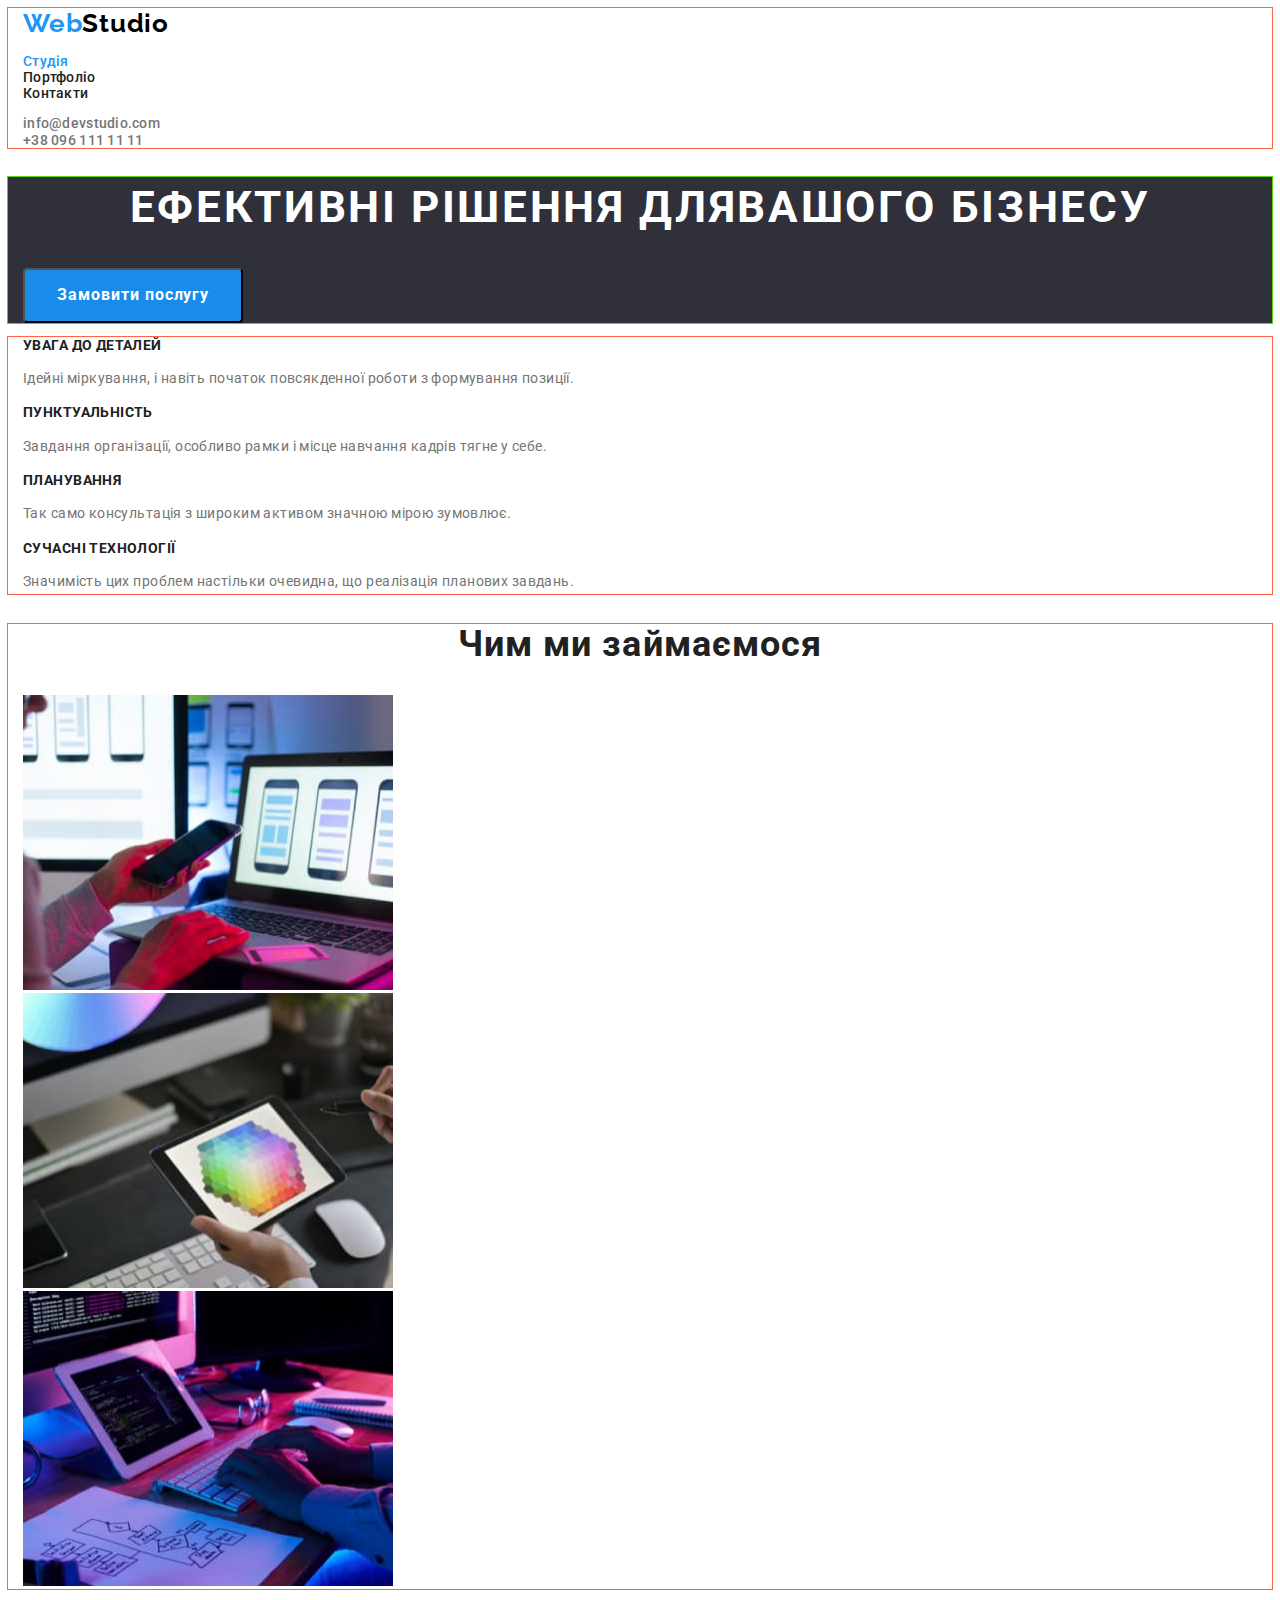
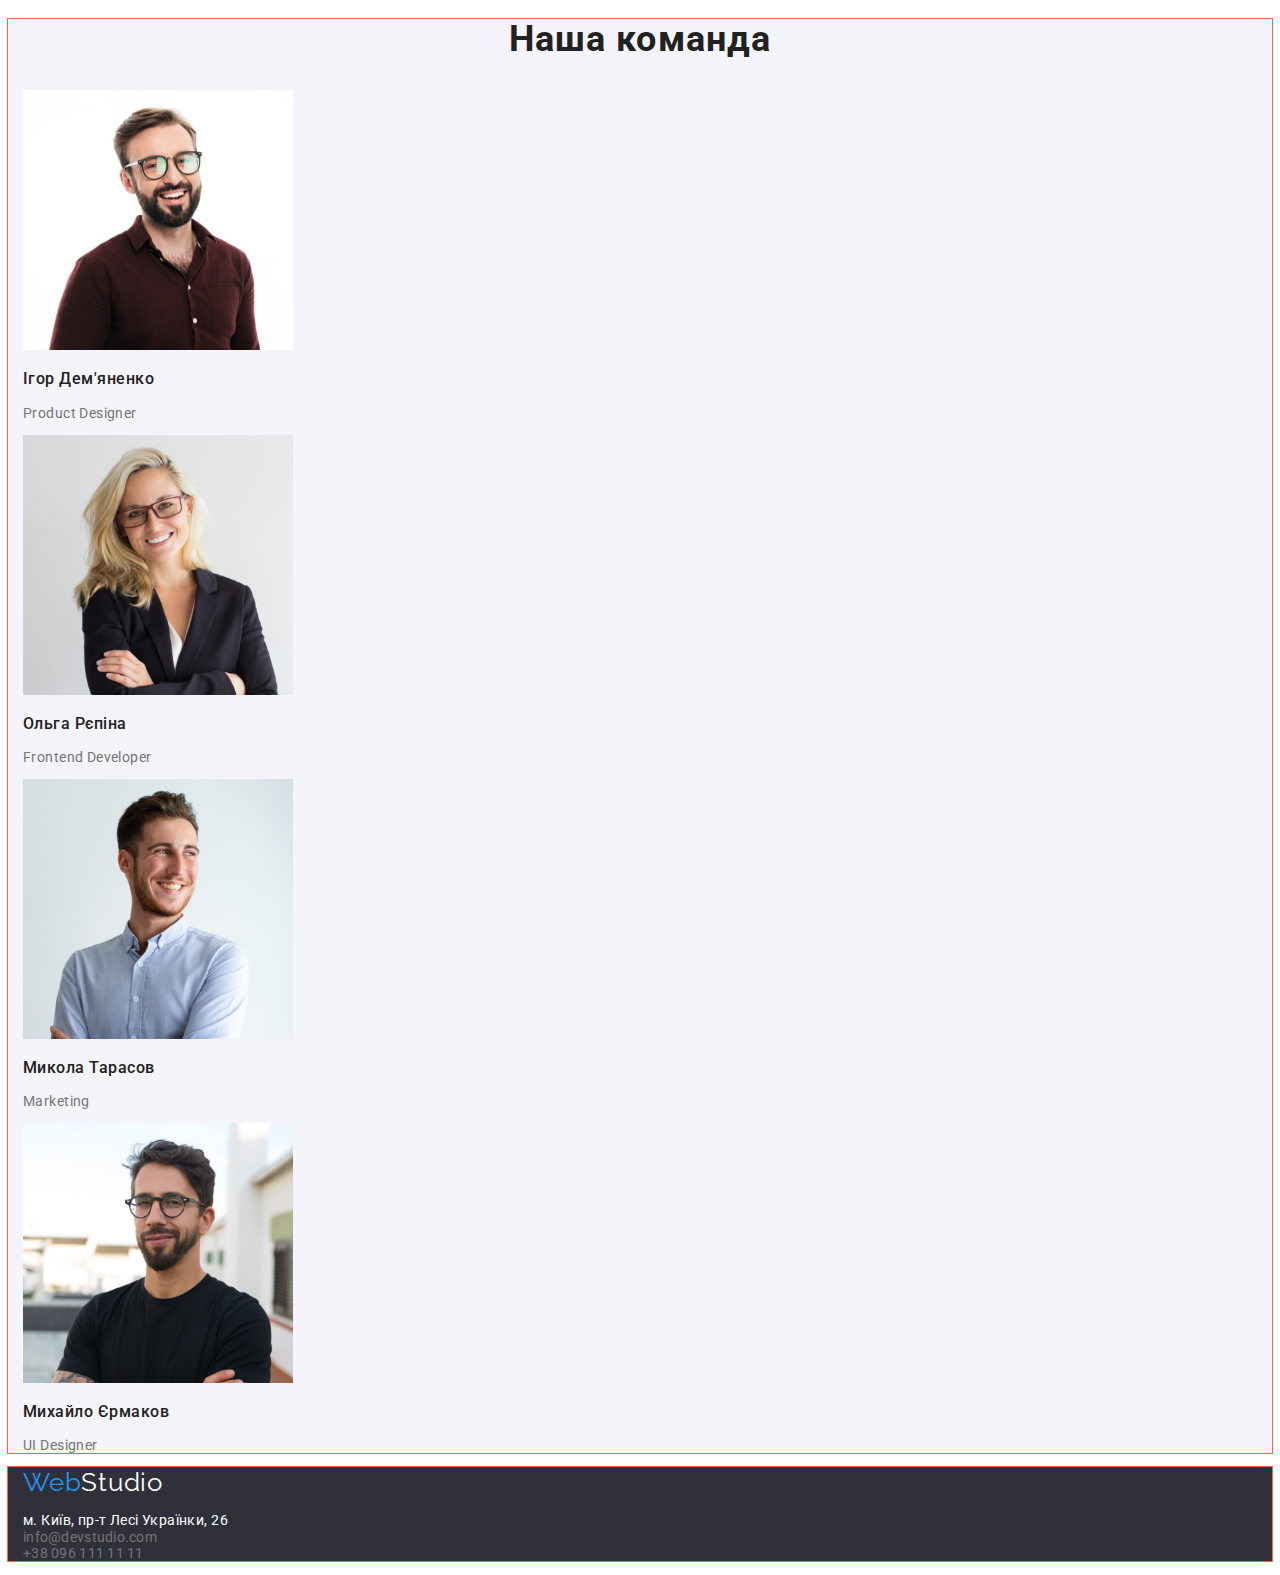
==== index.html @ bdab1df2 "copy file" ====
<!DOCTYPE html>
<html lang="uk">
<head>
    <meta charset="UTF-8">
    <meta http-equiv="X-UA-Compatible" content="IE=edge">
    <meta name="viewport" content="width=device-width, initial-scale=1.0">
    <link rel="preconnect" href="https://fonts.googleapis.com">
    <link rel="preconnect" href="https://fonts.gstatic.com" crossorigin>
    <link href="https://fonts.googleapis.com/css2?family=Montserrat:wght@400;700&family=Raleway:wght@700&family=Roboto:wght@400;500;700;900&display=swap"
        rel="stylesheet">
    <title>Document</title>
    <link rel="stylesheet" href="./css/styles.css">
</head>
<body>
    <!--Шапка-->
    <header class="header">
        
        <nav class="container">
            <a href="./index.html" class="logo"><span class="accent">Web</span>Studio</a>
        <ul class="navigation-list">
            <li class="item"><a href="./index.html"  class="link current">Студія</a></li>
            <li class="item"><a href="./portfolio.html" class="link">Портфоліо</a></li>
            <li class="item"><a href="" class="link">Контакти</a></li>
        </ul>
         <ul class="list-addres"> 
            <li class="item"><a href="meilto:info@devstudio.com" class="mail">info@devstudio.com</a></li>
            <li class="item"><a href="tel+380961111111" class="tel">+38 096 111 11 11</a></li>
        </ul>
        </nav>
    
    </header>
    <!--Title-->
        <main >
            
          <section class="heroy">
            <div class="container">
              <h1 class="heroy-title">Ефективні рішення длявашого бізнесу</h1>
              <button type=button class="button">Замовити послугу</button>
            </div> 
          </section>

        
    <section class="section-merit">
        <div class="container">
            <!--<h2 class="section-title">Наші переваги</h2>-->
            <ul class="merit-list">
                <li>
                    <h3 class="merit-title">УВАГА ДО ДЕТАЛЕЙ</h3>
                <p class="merit-paragraf">Ідейні міркування, і навіть початок повсякденної роботи з формування позиції.</p>
            </li>
            <li>
                <h3 class="merit-title">ПУНКТУАЛЬНІСТЬ</h3>
                <p class="merit-paragraf">Завдання організації, особливо рамки і місце навчання кадрів тягне у себе.</p>
            </li>
            <li>
                <h3 class="merit-title">ПЛАНУВАННЯ</h3>
                <p class="merit-paragraf">Так само консультація з широким активом значною мірою зумовлює.</p>
            </li>
            <li>
                <h3 class="merit-title">СУЧАСНІ ТЕХНОЛОГІЇ</h3>
                <p class="merit-paragraf">Значимість цих проблем настільки очевидна, що реалізація планових завдань.</p>
            </li>
            </ul>
        </div>
    </section>
    <!--Робота-->
    <section class="section">
        <div class="container">
        <h2 class="section-title">Чим ми займаємося</h2>
        <ul class="work">
            <li class="work-list">
                <img width="370" height="295" src="./images/foto.jpg" alt="foto">
                </li>
                <li class="work-list">
                    <img width="370" height="295" src="./images/foto1.jpg" alt="foto1">
                </li>
                <li class="work-list">
                    <img width="370" height="295" src="./images/foto2.jpg" alt="foto2">
                </li>
            </ul></div>
        
    </section>
    <!--People-->
    <section class="section-people" >
        <div class="container">
            <h2 class="team-title">Наша команда</h2>
        <ul class="staff">
            <li class="staff-list">
            <img width="270" height="260" src="./images/teamcard1.jpg" alt="Ігор Дем'яненко">
            <h3 class="name-title">Ігор Дем'яненко </h3>
            <p class="profession">Product Designer</p>
            </li>
            <li class="staff-list">
            <img width="270" height="260" src="./images/teamcard2.jpg" alt="Ольга Рєпіна">
            <h3 class="name-title">Ольга Рєпіна </h3>
            <p class="profession">Frontend Developer</p>
            </li>
            <li class="staff-list">
            <img width="270" height="260" src="./images/teamcard3.jpg" alt="Микола Тарасов">
            <h3 class="name-title">Микола Тарасов </h3>
            <p class="profession">Marketing</p>
            </li>
            <li class="staff-list" >
            <img width="270" height="260" src="./images/teamcard4.jpg" alt="Михайло Єрмаков">
            <h3 class="name-title">Михайло Єрмаков </h3>
            <p class="profession">UI Designer</p>
            </li>


        </ul>
    </div>
    </section>
    </main>
    <!---footer-->
    <footer class="footer-title">
        
        <div class="container">
            <a href="" class="logo-footer"><span class="accent">Web</span>Studio</a>
        <address>
            <ul class="list-footer">
            <li class="contakts-footer"><a href="м.Київ,пр-тЛесіУкраїнки,26" class="addres">м. Київ, пр-т Лесі Українки, 26</a></li>
            <li class="contakts-footer"><a href="meilto:info@devstudio.com" class="mail">info@devstudio.com</a></li>
            <li class="contakts-footer"><a href="tel+380961111111" class="tel">+38 096 111 11 11</a></li>
            </ul>
        </address>
        </div>
</footer>
</body>
</html>
---- css/styles.css ----
body {
  font-family: "Roboto", sans-serif;
  font-size: 14px;
  color: #212121;
  background-color: var(--body-color);
  letter-spacing: 0.03em;
}
:root{
--title-color:#212121;
--secondary-text:#757575;
--body-color:#FFFFFF;
--button-link:#2196F3;

}

/* колір навігації заголовкіd тексту(title-color) #212121 */
/* колір параграф і хедер другорядного тексту( #757575 */
/* колір контактів  rgba(255, 255, 255, 0.6); */
/* кнопкі і посилання #2196F3; */
/* білий фон body #FFFFFF */
/* фон секцій #F5F4FA; #2F303A; */
/* Шапка */

.header {
  outline: 1px solid tomato;
  background-color: var(--body-color);
  
}


.container {
  outline: 1px solid rgb(90, 215, 7);
  padding-left: 15px;
  padding-right: 15px;
  margin-left: auto;
  margin-right: auto;
}
.logo {
  font-family:'Raleway',sans-serif;
  font-weight: 700;
  font-size: 26px;
  line-height: 1.2;
  letter-spacing: 0.03em;
  color: #000000;
  text-decoration: none;
}
.accent {
  color: var(--button-link);
  
}
.navigation-list {
  list-style: none;
  padding-inline-start: 0px;
}


.list-addres {
  font-weight: 500;
  list-style: none;
  line-height: 1.15;
  padding-inline-start: 0px;
}

.link {
  text-decoration: none;
  font-weight: 500;
  line-height:1.15;
  letter-spacing: 0.02em;
  color:var(--title-color); 
  
  
 }


 
 .link:hover,
 .link:focus
 {
    color: var(--button-link);
    
 }
 .link.current{
  color: var(--button-link);
 }
.mail{
  text-decoration: none;
  letter-spacing: 0.02em;
  color: var(--secondary-text);
}
.mail:hover,
.mail:focus{
    color:var(--button-link);
}
.tel {
  text-decoration: none;
  letter-spacing: 0.02em;
  color: var(--secondary-text);
}
.tel:hover,
.tel:focus{
    color: var(--button-link);
} 

/* Title */
.heroy {
  background-color: #2f303a;
}

.heroy-title {
  font-size: 44px;
  line-height: 1.4;
  color: #ffffff;
  letter-spacing: 0.06em;
  text-align: center;
  text-transform: uppercase;
}
.button {
  
  color: #ffffff;
  background-color: #188CE8;
  font-family: "Roboto", sans-serif;
  padding: 10px 32px;
  letter-spacing: 0.06em;
  font-size: 16px;
  line-height: 1.9;
  border-radius: 4px;
  text-decoration: none;
  cursor: pointer;
  font-weight: 700;
}

.button:hover,
.button:focus{
background-color: #2196F3;
}
.button:active{
background-color: #188CE8;
width: 216px;
height: 50px;
left: 692px;
top: 430px;
box-shadow: 0px 4px 4px rgba(0, 0, 0, 0.15);
border-radius: 4px;
}

/* <h2>Наші переваги</h2> */
.section-merit {
  outline: 1px solid tomato;
}

.merit-list {
 list-style: none;
}

.merit-title {
  color: var(--title-color);
  font-size: 14px;
  line-height: 1.15;
  letter-spacing: 0.03em;
  
}
.merit-paragraf {
 
  line-height: 1.7;
  letter-spacing: 0.03em;
  color: var(--secondary-text);
}

/* Робота */
.section {
  outline: 1px solid tomato;
  
}
.section-title {
  text-align: center;
  font-size: 36px;
  line-height: 1.15;
  letter-spacing: 0.03em;
  color: var(--title-color);
}
.work {
  list-style: none;
  padding-left: 0;
}

/* People */
.section-people {
  outline: 1px solid tomato;
  background-color: #F5F4FA;
 
}
.team-title {
  text-align: center;
  font-size: 36px;
  line-height: 1.15;
  letter-spacing: 0.03em;
  color: var(--title-color);
}
.staff {
  list-style: none;
  
}
.name-title {
 
  font-weight: 500;
  font-size: 16px;
  line-height: 1.2;
  letter-spacing: 0.03em;
  color: #212121;
}
.profession {
  margin-top: 10px;
  color: var(--secondary-text);
}

/* footer */

.footer-title {
  
  outline: 1px solid tomato;
  background-color: #2f303a;
}
.logo-footer {
  font-family:'Raleway',sans-serif;
  font-size: 26px;
  text-decoration: none;
  line-height: 1.2;
  letter-spacing: 0.03em;
  color: #FFFFFF;
}

.list-footer {
  list-style: none;
  
}
.contakts-footer {
  font-weight: 400;
  text-decoration: none;
  font-style: normal
  
}
.addres{
line-height: 1.2;
text-decoration: none;
color: #FFFFFF;

}

/* портфоліо */



.button-portfolio{
  font-family: 'Roboto',sans-serif;
    color:var(--title-color);
    background-color: #F5F4FA;
font-weight: 500;
font-size: 16px;
line-height: 1.5;
text-align: center;
letter-spacing: 0.03em;
border: none;
padding: 6px 25px;
cursor: pointer;

}
.button-portfolio:hover,
.button-portfolio:focus{
    color: #FFFFFF;
    background-color: var(--button-link);
}

ul{
list-style: none;
padding-inline-start: 0;
}
.portfolio-title{
font-size: 18px;
line-height: 2;
letter-spacing: 0.06em;
color:var(--title-color);


}
.categories{

font-size: 16px;
line-height: 1.9;
letter-spacing: 0.03em;
color: var(--secondary-text);

}
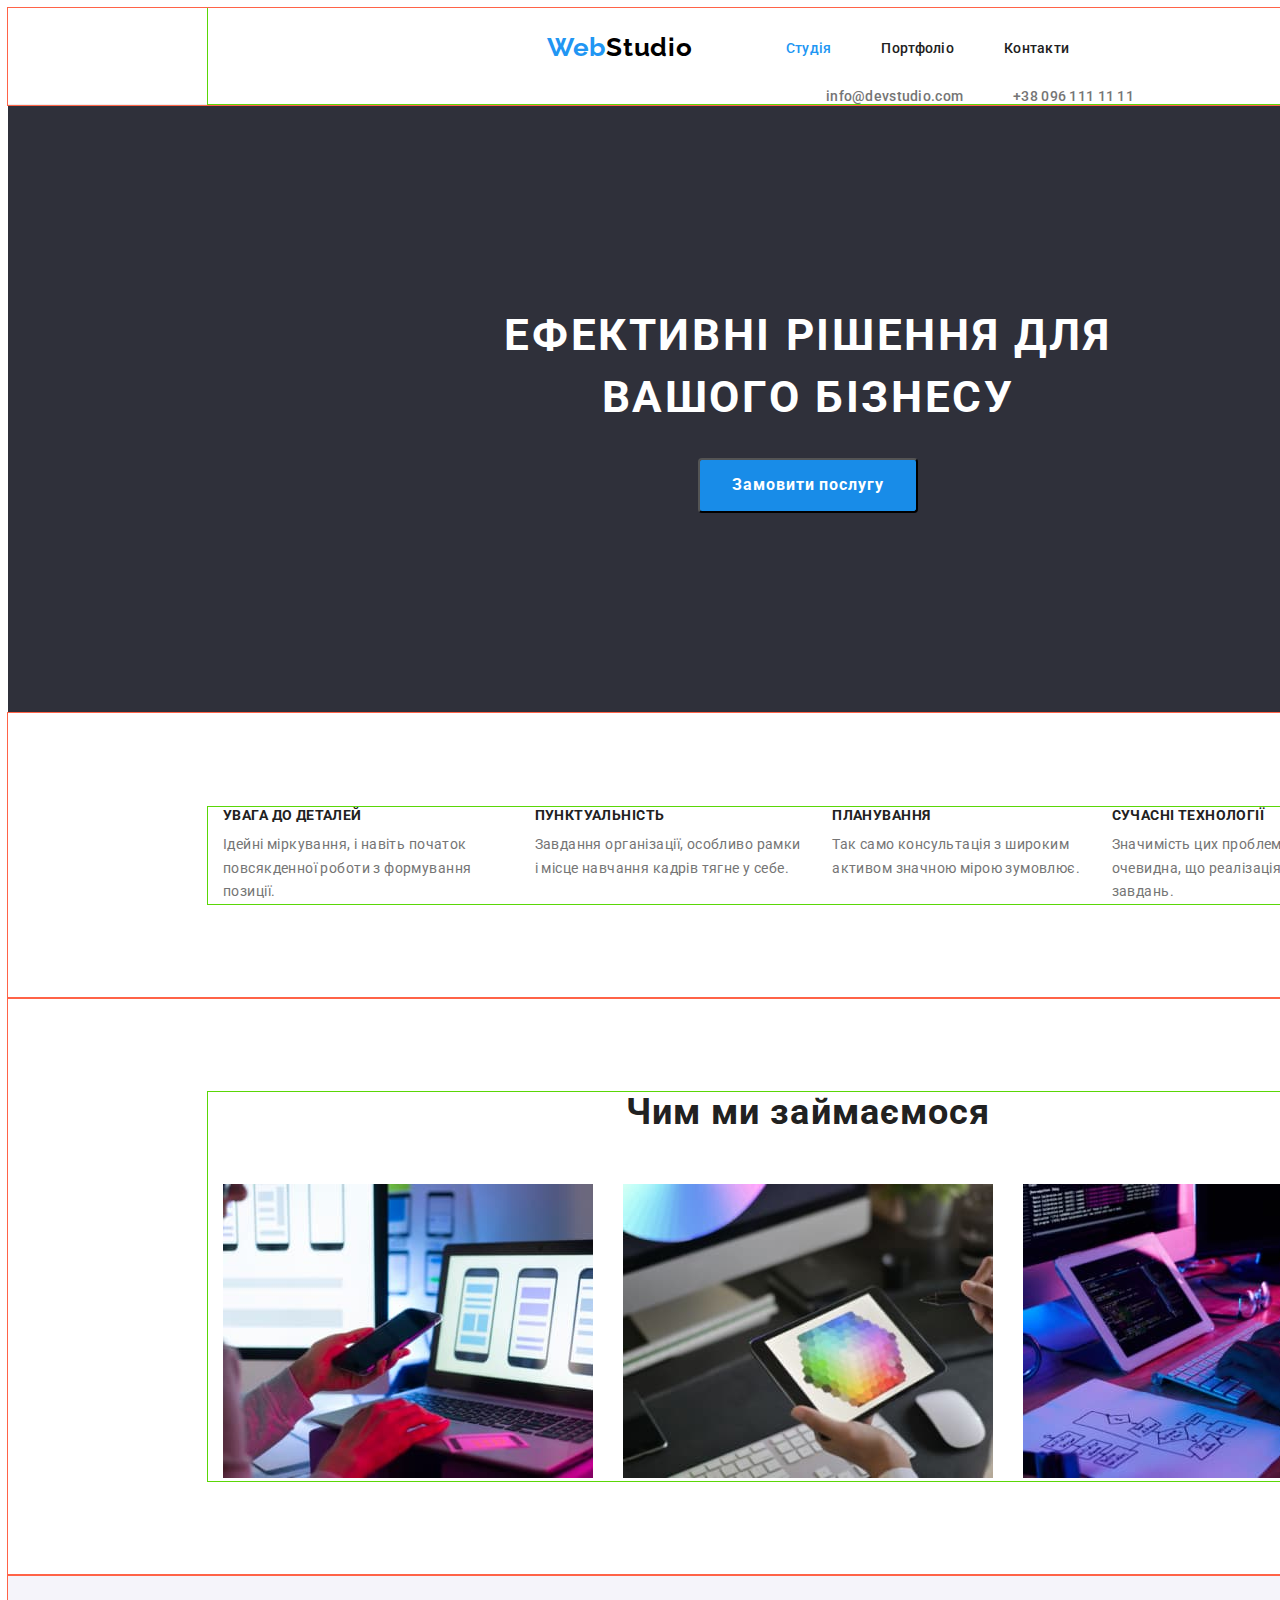
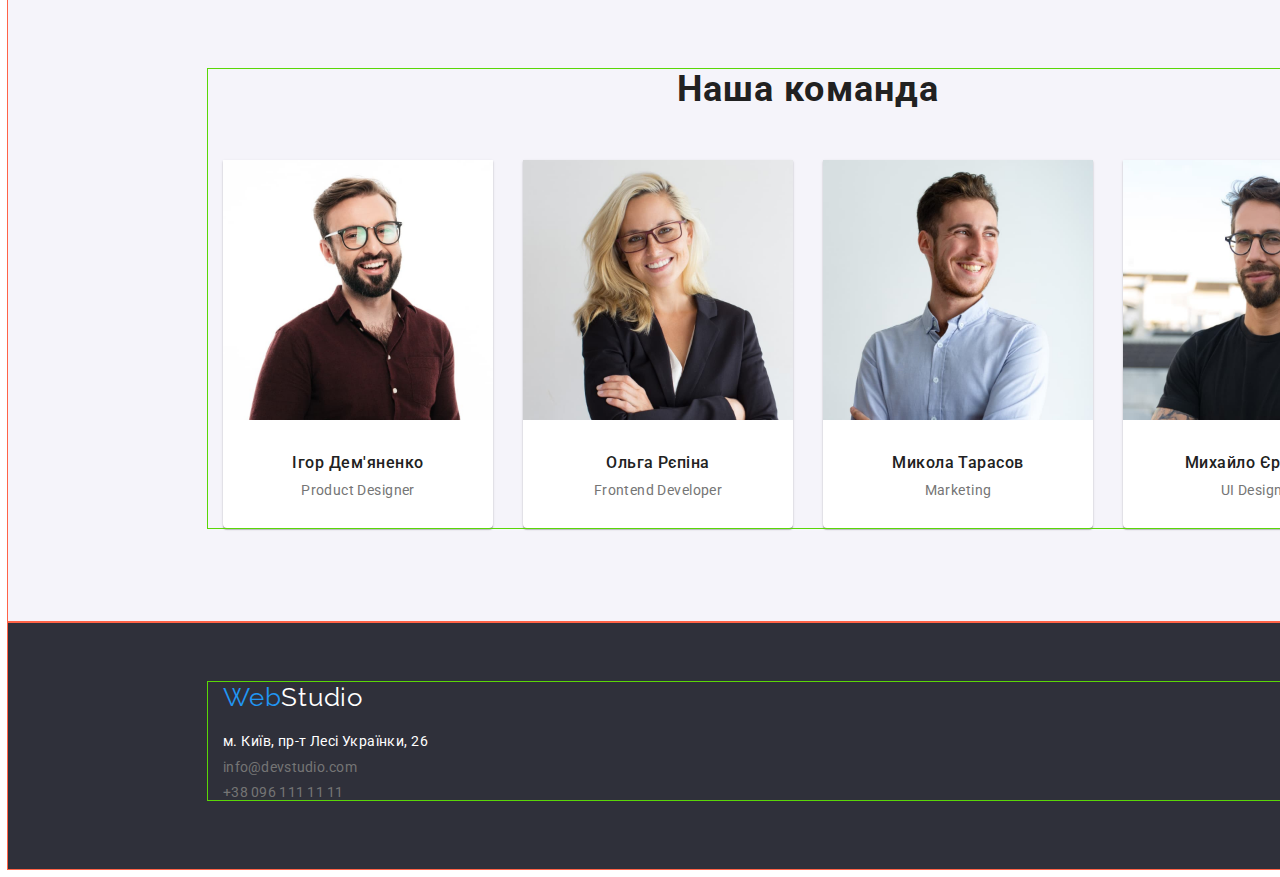
==== commit 7a6b20d1: "Add files via upload" ====
--- a/index.html
+++ b/index.html
@@ -1,129 +1,135 @@
-<!DOCTYPE html>
-<html lang="uk">
-<head>
-    <meta charset="UTF-8">
-    <meta http-equiv="X-UA-Compatible" content="IE=edge">
-    <meta name="viewport" content="width=device-width, initial-scale=1.0">
-    <link rel="preconnect" href="https://fonts.googleapis.com">
-    <link rel="preconnect" href="https://fonts.gstatic.com" crossorigin>
-    <link href="https://fonts.googleapis.com/css2?family=Montserrat:wght@400;700&family=Raleway:wght@700&family=Roboto:wght@400;500;700;900&display=swap"
-        rel="stylesheet">
-    <title>Document</title>
-    <link rel="stylesheet" href="./css/styles.css">
-</head>
-<body>
-    <!--Шапка-->
-    <header class="header">
-        
-        <nav class="container">
-            <a href="./index.html" class="logo"><span class="accent">Web</span>Studio</a>
-        <ul class="navigation-list">
-            <li class="item"><a href="./index.html"  class="link current">Студія</a></li>
-            <li class="item"><a href="./portfolio.html" class="link">Портфоліо</a></li>
-            <li class="item"><a href="" class="link">Контакти</a></li>
-        </ul>
-         <ul class="list-addres"> 
-            <li class="item"><a href="meilto:info@devstudio.com" class="mail">info@devstudio.com</a></li>
-            <li class="item"><a href="tel+380961111111" class="tel">+38 096 111 11 11</a></li>
-        </ul>
-        </nav>
-    
-    </header>
-    <!--Title-->
-        <main >
-            
-          <section class="heroy">
-            <div class="container">
-              <h1 class="heroy-title">Ефективні рішення длявашого бізнесу</h1>
-              <button type=button class="button">Замовити послугу</button>
-            </div> 
-          </section>
-
-        
-    <section class="section-merit">
-        <div class="container">
-            <!--<h2 class="section-title">Наші переваги</h2>-->
-            <ul class="merit-list">
-                <li>
-                    <h3 class="merit-title">УВАГА ДО ДЕТАЛЕЙ</h3>
-                <p class="merit-paragraf">Ідейні міркування, і навіть початок повсякденної роботи з формування позиції.</p>
-            </li>
-            <li>
-                <h3 class="merit-title">ПУНКТУАЛЬНІСТЬ</h3>
-                <p class="merit-paragraf">Завдання організації, особливо рамки і місце навчання кадрів тягне у себе.</p>
-            </li>
-            <li>
-                <h3 class="merit-title">ПЛАНУВАННЯ</h3>
-                <p class="merit-paragraf">Так само консультація з широким активом значною мірою зумовлює.</p>
-            </li>
-            <li>
-                <h3 class="merit-title">СУЧАСНІ ТЕХНОЛОГІЇ</h3>
-                <p class="merit-paragraf">Значимість цих проблем настільки очевидна, що реалізація планових завдань.</p>
-            </li>
-            </ul>
-        </div>
-    </section>
-    <!--Робота-->
-    <section class="section">
-        <div class="container">
-        <h2 class="section-title">Чим ми займаємося</h2>
-        <ul class="work">
-            <li class="work-list">
-                <img width="370" height="295" src="./images/foto.jpg" alt="foto">
-                </li>
-                <li class="work-list">
-                    <img width="370" height="295" src="./images/foto1.jpg" alt="foto1">
-                </li>
-                <li class="work-list">
-                    <img width="370" height="295" src="./images/foto2.jpg" alt="foto2">
-                </li>
-            </ul></div>
-        
-    </section>
-    <!--People-->
-    <section class="section-people" >
-        <div class="container">
-            <h2 class="team-title">Наша команда</h2>
-        <ul class="staff">
-            <li class="staff-list">
-            <img width="270" height="260" src="./images/teamcard1.jpg" alt="Ігор Дем'яненко">
-            <h3 class="name-title">Ігор Дем'яненко </h3>
-            <p class="profession">Product Designer</p>
-            </li>
-            <li class="staff-list">
-            <img width="270" height="260" src="./images/teamcard2.jpg" alt="Ольга Рєпіна">
-            <h3 class="name-title">Ольга Рєпіна </h3>
-            <p class="profession">Frontend Developer</p>
-            </li>
-            <li class="staff-list">
-            <img width="270" height="260" src="./images/teamcard3.jpg" alt="Микола Тарасов">
-            <h3 class="name-title">Микола Тарасов </h3>
-            <p class="profession">Marketing</p>
-            </li>
-            <li class="staff-list" >
-            <img width="270" height="260" src="./images/teamcard4.jpg" alt="Михайло Єрмаков">
-            <h3 class="name-title">Михайло Єрмаков </h3>
-            <p class="profession">UI Designer</p>
-            </li>
-
-
-        </ul>
-    </div>
-    </section>
-    </main>
-    <!---footer-->
-    <footer class="footer-title">
-        
-        <div class="container">
-            <a href="" class="logo-footer"><span class="accent">Web</span>Studio</a>
-        <address>
-            <ul class="list-footer">
-            <li class="contakts-footer"><a href="м.Київ,пр-тЛесіУкраїнки,26" class="addres">м. Київ, пр-т Лесі Українки, 26</a></li>
-            <li class="contakts-footer"><a href="meilto:info@devstudio.com" class="mail">info@devstudio.com</a></li>
-            <li class="contakts-footer"><a href="tel+380961111111" class="tel">+38 096 111 11 11</a></li>
-            </ul>
-        </address>
-        </div>
-</footer>
-</body>
+<!DOCTYPE html>
+<html lang="uk">
+<head>
+    <meta charset="UTF-8">
+    <meta http-equiv="X-UA-Compatible" content="IE=edge">
+    <meta name="viewport" content="width=device-width, initial-scale=1.0">
+    <link rel="preconnect" href="https://fonts.googleapis.com">
+    <link rel="preconnect" href="https://fonts.gstatic.com" crossorigin>
+    <link href="https://fonts.googleapis.com/css2?family=Montserrat:wght@400;700&family=Raleway:wght@700&family=Roboto:wght@400;500;700;900&display=swap"
+        rel="stylesheet">
+    <title>Document</title>
+    <link rel="stylesheet" href="https://cdnjs.cloudflare.com/ajax/libs/modern-normalize/1.1.0/modern-normalize.min.css"
+        integrity="sha512-wpPYUAdjBVSE4KJnH1VR1HeZfpl1ub8YT/NKx4PuQ5NmX2tKuGu6U/JRp5y+Y8XG2tV+wKQpNHVUX03MfMFn9Q=="
+        crossorigin="anonymous" referrerpolicy="no-referrer" />
+    <link rel="stylesheet" href="./css/styles.css">
+</head>
+<body>
+    <!--Шапка-->
+    <header class="header">
+        
+        <nav class="container container1">
+            <a href="./index.html" class="logo"><span class="accent">Web</span>Studio</a>
+        <ul class="navigation-list">
+            <li class="item"><a href="./index.html"  class="link current">Студія</a></li>
+            <li class="item"><a href="./portfolio.html" class="link">Портфоліо</a></li>
+            <li class="item"><a href="" class="link">Контакти</a></li>
+        </ul>
+         <ul class="list-addres"> 
+            <li class="item-mail"><a href="meilto:info@devstudio.com" class="mail">info@devstudio.com</a></li>
+            <li class="item"><a href="tel+380961111111" class="tel">+38 096 111 11 11</a></li>
+        </ul>
+        </nav>
+    
+    </header>
+    <!--Title-->
+        
+    <main >
+            <section class="heroy">
+                <div class="conteiner"> <h1 class="heroy-title">Ефективні рішення для вашого бізнесу</h1>
+                    <button type=button class="button">Замовити послугу</button>
+                </div>
+             
+            </section>
+
+          
+          <section class="section">
+            <div class="container container1"> 
+        <!--<h2 class="section-title">Наші переваги</h2>-->
+            <ul class="merit-list">
+                <li class="merit-element">
+                    <h3 class="merit-title">УВАГА ДО ДЕТАЛЕЙ</h3>
+                <p class="merit-paragraf">Ідейні міркування, і навіть початок повсякденної роботи з формування позиції.</p>
+            </li>
+            <li class="merit-element">
+                <h3 class="merit-title">ПУНКТУАЛЬНІСТЬ</h3>
+                <p class="merit-paragraf">Завдання організації, особливо рамки і місце навчання кадрів тягне у себе.</p>
+            </li>
+            <li class="merit-element">
+                <h3 class="merit-title">ПЛАНУВАННЯ</h3>
+                <p class="merit-paragraf">Так само консультація з широким активом значною мірою зумовлює.</p>
+            </li>
+            <li class="merit-element">
+                <h3 class="merit-title">СУЧАСНІ ТЕХНОЛОГІЇ</h3>
+                <p class="merit-paragraf">Значимість цих проблем настільки очевидна, що реалізація планових завдань.</p>
+            </li>
+            </ul>
+        </div>
+    </section>
+
+    <!--Робота-->
+    
+        <section class="section">
+            <div class="container">
+        <h2 class="section-title">Чим ми займаємося</h2>
+        <ul class="work">                                   <!--?????margin-->
+            <li class="work-list">
+                <img width="370" height="294" src="./images/foto.jpg" alt="foto">
+                </li>
+                <li class="work-list">
+                    <img width="370" height="294" src="./images/foto1.jpg" alt="foto1">
+                </li>
+                <li class="work-list">
+                    <img width="370" height="294" src="./images/foto2.jpg" alt="foto2">
+                </li>
+            </ul>
+        </div>
+    </section>
+    
+    <!--People-->
+    <section class="section section1" >
+        <div class="container">
+            <h2 class="team-title">Наша команда</h2>
+        <ul class="staff">
+            <li class="staff-list">
+            <img width="270" height="260" src="./images/teamcard1.jpg" alt="Ігор Дем'яненко">
+            <h3 class="name-title">Ігор Дем'яненко </h3>
+            <p class="profession">Product Designer</p>
+            </li>
+            <li class="staff-list">
+            <img width="270" height="260" src="./images/teamcard2.jpg" alt="Ольга Рєпіна">
+            <h3 class="name-title">Ольга Рєпіна </h3>
+            <p class="profession">Frontend Developer</p>
+            </li>
+            <li class="staff-list">
+            <img width="270" height="260" src="./images/teamcard3.jpg" alt="Микола Тарасов">
+            <h3 class="name-title">Микола Тарасов </h3>
+            <p class="profession">Marketing</p>
+            </li>
+            <li class="staff-list" >
+            <img width="270" height="260" src="./images/teamcard4.jpg" alt="Михайло Єрмаков">
+            <h3 class="name-title">Михайло Єрмаков </h3>
+            <p class="profession">UI Designer</p>
+            </li>
+
+
+        </ul>
+    </div>
+    </section>
+    </main>
+    <!---footer-->
+    <footer class="footer-title">
+        
+        <div class="container">
+           <a href="" class="logo-footer"><span class="accent">Web</span>Studio</a>
+            <address>
+                <ul class="list-footer">
+                <li class="contakts-footer"><a href="м.Київ,пр-тЛесіУкраїнки,26" class="addres">м. Київ, пр-т Лесі Українки, 26</a></li>
+                <li class="contakts-footer"><a href="meilto:info@devstudio.com" class="mail">info@devstudio.com</a></li>
+                <li class="contakts-footer"><a href="tel+380961111111" class="tel">+38 096 111 11 11</a></li>
+                </ul>
+            </address>
+        </div>
+</footer>
+</body>
 </html>--- a/css/styles.css
+++ b/css/styles.css
@@ -1,292 +1,478 @@
-body {
-  font-family: "Roboto", sans-serif;
-  font-size: 14px;
-  color: #212121;
-  background-color: var(--body-color);
-  letter-spacing: 0.03em;
-}
-:root{
---title-color:#212121;
---secondary-text:#757575;
---body-color:#FFFFFF;
---button-link:#2196F3;
-
-}
-
-/* колір навігації заголовкіd тексту(title-color) #212121 */
-/* колір параграф і хедер другорядного тексту( #757575 */
-/* колір контактів  rgba(255, 255, 255, 0.6); */
-/* кнопкі і посилання #2196F3; */
-/* білий фон body #FFFFFF */
-/* фон секцій #F5F4FA; #2F303A; */
-/* Шапка */
-
-.header {
-  outline: 1px solid tomato;
-  background-color: var(--body-color);
-  
-}
-
-
-.container {
-  outline: 1px solid rgb(90, 215, 7);
-  padding-left: 15px;
-  padding-right: 15px;
-  margin-left: auto;
-  margin-right: auto;
-}
-.logo {
-  font-family:'Raleway',sans-serif;
-  font-weight: 700;
-  font-size: 26px;
-  line-height: 1.2;
-  letter-spacing: 0.03em;
-  color: #000000;
-  text-decoration: none;
-}
-.accent {
-  color: var(--button-link);
-  
-}
-.navigation-list {
-  list-style: none;
-  padding-inline-start: 0px;
-}
-
-
-.list-addres {
-  font-weight: 500;
-  list-style: none;
-  line-height: 1.15;
-  padding-inline-start: 0px;
-}
-
-.link {
-  text-decoration: none;
-  font-weight: 500;
-  line-height:1.15;
-  letter-spacing: 0.02em;
-  color:var(--title-color); 
-  
-  
- }
-
-
- 
- .link:hover,
- .link:focus
- {
-    color: var(--button-link);
-    
- }
- .link.current{
-  color: var(--button-link);
- }
-.mail{
-  text-decoration: none;
-  letter-spacing: 0.02em;
-  color: var(--secondary-text);
-}
-.mail:hover,
-.mail:focus{
-    color:var(--button-link);
-}
-.tel {
-  text-decoration: none;
-  letter-spacing: 0.02em;
-  color: var(--secondary-text);
-}
-.tel:hover,
-.tel:focus{
-    color: var(--button-link);
-} 
-
-/* Title */
-.heroy {
-  background-color: #2f303a;
-}
-
-.heroy-title {
-  font-size: 44px;
-  line-height: 1.4;
-  color: #ffffff;
-  letter-spacing: 0.06em;
-  text-align: center;
-  text-transform: uppercase;
-}
-.button {
-  
-  color: #ffffff;
-  background-color: #188CE8;
-  font-family: "Roboto", sans-serif;
-  padding: 10px 32px;
-  letter-spacing: 0.06em;
-  font-size: 16px;
-  line-height: 1.9;
-  border-radius: 4px;
-  text-decoration: none;
-  cursor: pointer;
-  font-weight: 700;
-}
-
-.button:hover,
-.button:focus{
-background-color: #2196F3;
-}
-.button:active{
-background-color: #188CE8;
-width: 216px;
-height: 50px;
-left: 692px;
-top: 430px;
-box-shadow: 0px 4px 4px rgba(0, 0, 0, 0.15);
-border-radius: 4px;
-}
-
-/* <h2>Наші переваги</h2> */
-.section-merit {
-  outline: 1px solid tomato;
-}
-
-.merit-list {
- list-style: none;
-}
-
-.merit-title {
-  color: var(--title-color);
-  font-size: 14px;
-  line-height: 1.15;
-  letter-spacing: 0.03em;
-  
-}
-.merit-paragraf {
- 
-  line-height: 1.7;
-  letter-spacing: 0.03em;
-  color: var(--secondary-text);
-}
-
-/* Робота */
-.section {
-  outline: 1px solid tomato;
-  
-}
-.section-title {
-  text-align: center;
-  font-size: 36px;
-  line-height: 1.15;
-  letter-spacing: 0.03em;
-  color: var(--title-color);
-}
-.work {
-  list-style: none;
-  padding-left: 0;
-}
-
-/* People */
-.section-people {
-  outline: 1px solid tomato;
-  background-color: #F5F4FA;
- 
-}
-.team-title {
-  text-align: center;
-  font-size: 36px;
-  line-height: 1.15;
-  letter-spacing: 0.03em;
-  color: var(--title-color);
-}
-.staff {
-  list-style: none;
-  
-}
-.name-title {
- 
-  font-weight: 500;
-  font-size: 16px;
-  line-height: 1.2;
-  letter-spacing: 0.03em;
-  color: #212121;
-}
-.profession {
-  margin-top: 10px;
-  color: var(--secondary-text);
-}
-
-/* footer */
-
-.footer-title {
-  
-  outline: 1px solid tomato;
-  background-color: #2f303a;
-}
-.logo-footer {
-  font-family:'Raleway',sans-serif;
-  font-size: 26px;
-  text-decoration: none;
-  line-height: 1.2;
-  letter-spacing: 0.03em;
-  color: #FFFFFF;
-}
-
-.list-footer {
-  list-style: none;
-  
-}
-.contakts-footer {
-  font-weight: 400;
-  text-decoration: none;
-  font-style: normal
-  
-}
-.addres{
-line-height: 1.2;
-text-decoration: none;
-color: #FFFFFF;
-
-}
-
-/* портфоліо */
-
-
-
-.button-portfolio{
-  font-family: 'Roboto',sans-serif;
-    color:var(--title-color);
-    background-color: #F5F4FA;
-font-weight: 500;
-font-size: 16px;
-line-height: 1.5;
-text-align: center;
-letter-spacing: 0.03em;
-border: none;
-padding: 6px 25px;
-cursor: pointer;
-
-}
-.button-portfolio:hover,
-.button-portfolio:focus{
-    color: #FFFFFF;
-    background-color: var(--button-link);
-}
-
-ul{
-list-style: none;
-padding-inline-start: 0;
-}
-.portfolio-title{
-font-size: 18px;
-line-height: 2;
-letter-spacing: 0.06em;
-color:var(--title-color);
-
-
-}
-.categories{
-
-font-size: 16px;
-line-height: 1.9;
-letter-spacing: 0.03em;
-color: var(--secondary-text);
-
+html{
+  box-sizing: border-box;
+}
+
+*,
+*::before,
+*::after {
+box-sizing: inherit;
+}
+
+
+body {
+  font-family: "Roboto", sans-serif;
+  font-size: 14px;
+  color: #212121;
+  background-color: var(--body-color);
+  letter-spacing: 0.03em;
+
+}
+:root{
+--title-color:#212121;
+--secondary-text:#757575;
+--body-color:#FFFFFF;
+--button-link:#2196F3;
+
+}
+h1,
+h2,
+h3,
+h4,
+p{
+  margin: 0;
+}
+
+/* колір навігації заголовкіd тексту(title-color) #212121 */
+/* колір параграф і хедер другорядного тексту( #757575 */
+/* колір контактів  rgba(255, 255, 255, 0.6); */
+/* кнопкі і посилання #2196F3; */
+/* білий фон body #FFFFFF */
+/* фон секцій #F5F4FA; #2F303A; */
+/* Шапка */
+
+.header {
+  outline: 1px solid tomato;
+  background-color: var(--body-color);
+  border-bottom: 1px solid #ECECEC;
+  border-bottom-color:#ECECEC;
+  border-bottom-width: 1px;
+  border-bottom-style: solid;
+  margin-left: auto;
+  margin-right: auto;
+ width: 1600px;
+}
+
+
+.container {
+  outline: 1px solid rgb(90, 215, 7);
+  width: 1200px;
+  margin-left: auto;
+  margin-right: auto;
+  padding-left: 15px;
+  padding-right: 15px;
+  
+}
+.container1{
+  display:flex;
+  flex-wrap: wrap;
+  justify-content: center;
+}
+
+.logo {
+  font-family:'Raleway',sans-serif;
+  font-weight: 700;
+  font-size: 26px;
+  line-height: 1.2;
+  letter-spacing: 0.03em;
+  color: #000000;
+  text-decoration: none;
+  margin-top: auto;
+  margin-bottom: auto;
+}
+.accent {
+  color: var(--button-link);
+  
+}
+.navigation-list {
+  list-style: none;
+  padding-inline-start: 0px;
+  display: flex;
+margin-top: 32px;
+margin-bottom: 32px;
+margin-left: 93px;
+}
+.navigation-list>.item:not(:first-child){
+  margin-left: 50px;
+}
+
+
+.list-addres {
+  font-weight: 500;
+  list-style: none;
+  line-height: 1.15;
+  padding-inline-start: 0px;
+  display:flex;
+ margin-left: 344px;
+margin-top: auto;
+margin-bottom: auto;
+ 
+}
+
+.link {
+  text-decoration: none;
+  font-weight: 500;
+  line-height:1.15;
+  letter-spacing: 0.02em;
+  color:var(--title-color); 
+  
+   }
+.item{
+  
+}
+.item-mail{
+margin-right: 50px;
+}
+
+ 
+ .link:hover,
+ .link:focus
+ {
+    color: var(--button-link);
+    
+ }
+ .link.current{
+  color: var(--button-link);
+ }
+.mail{
+  text-decoration: none;
+  letter-spacing: 0.02em;
+  color: var(--secondary-text);
+  
+}
+.mail:hover,
+.mail:focus{
+    color:var(--button-link);
+}
+.tel {
+  text-decoration: none;
+  letter-spacing: 0.02em;
+  color: var(--secondary-text);
+}
+.tel:hover,
+.tel:focus{
+    color: var(--button-link);
+} 
+
+/* Title */
+.heroy {
+  background-color: #2f303a;
+  padding-top: 200px;
+  padding-bottom: 200px;
+  padding-left: 452px;
+  padding-right: 452px;
+  text-align: center;
+  margin-left: auto;
+  margin-right: auto;
+  width: 1600px;
+ 
+}
+
+.heroy-title {
+  font-size: 44px;
+  line-height: 1.4;
+  color: #ffffff;
+  letter-spacing: 0.06em;
+  text-align: center;
+  text-transform: uppercase;
+  margin-top: 0;
+  margin-bottom: 30px;
+
+}
+.button {
+  display: inline-block;
+  color: #ffffff;
+  background-color: #188CE8;
+  font-family: "Roboto", sans-serif;
+  padding: 10px 32px;
+  letter-spacing: 0.06em;
+  font-size: 16px;
+  line-height: 1.9;
+  border-radius: 4px;
+  text-decoration: none;
+  cursor: pointer;
+  font-weight: 700;
+  min-width: 216px;
+  text-align: center;
+}
+
+.button:hover,
+.button:focus{
+background-color: #2196F3;
+}
+.button:active{
+background-color: #188CE8;
+width: 216px;
+height: 50px;
+left: 692px;
+top: 430px;
+box-shadow: 0px 4px 4px rgba(0, 0, 0, 0.15);
+border-radius: 4px;
+}
+
+/* <h2>Наші переваги</h2> */
+
+
+.merit-list {
+ list-style: none;
+ display: flex;
+ margin-top: 0;
+ margin-bottom: 0;
+}
+.merit-list>.merit-element:not(:last-child){
+  margin-right: 30px;
+}
+
+
+.merit-title {
+  color: var(--title-color);
+  font-size: 14px;
+  line-height: 1.15;
+  letter-spacing: 0.03em;
+  margin-bottom: 10px;
+
+  
+}
+.merit-paragraf {
+ 
+  line-height: 1.7;
+  letter-spacing: 0.03em;
+  color: var(--secondary-text);
+}
+
+/* Робота */
+.section {
+  outline: 1px solid tomato;
+ width: 1600px;
+ margin-left: auto;
+ margin-right: auto;
+ padding-top: 94px;
+ padding-bottom: 94px;
+
+}
+.section-title {
+  text-align: center;
+  font-size: 36px;
+  line-height: 1.15;
+  letter-spacing: 0.03em;
+  color: var(--title-color);
+  
+}
+.work {
+  list-style: none;
+  padding-left: 0;
+  display: flex;
+  justify-content:space-between;
+  margin-top: 50px;
+  margin-bottom: 0;
+}
+.work>.work-list:not(:last-child){
+ margin-right: 30px;
+}
+
+/* People */
+
+ 
+
+.section1{
+  background-color: #F5F4FA;
+}
+
+
+.team-title {
+  text-align: center;
+  font-size: 36px;
+  line-height: 1.15;
+  letter-spacing: 0.03em;
+  color: var(--title-color);
+  margin-bottom: 50px;
+}
+.staff {
+  list-style: none;
+  display: flex;
+  justify-content: space-between;
+  margin-top: 0;
+  margin-bottom: 0;
+  
+  }
+
+  .staff>.staff-list:not(:last-child){
+    margin-right: 30px;}
+
+    .staff-list{
+  background-color: #FFFFFF;
+  text-align: center;
+  box-shadow: 0px 1px 3px rgba(0, 0, 0, 0.12), 0px 1px 1px rgba(0, 0, 0, 0.14), 0px 2px 1px rgba(0, 0, 0, 0.2);
+  border-radius: 0px 0px 4px 4px;
+
+ 
+}
+.name-title {
+ margin-top: 30px;
+ margin-bottom: 10px;
+  font-weight: 500;
+  font-size: 16px;
+  line-height: 1.2;
+  letter-spacing: 0.03em;
+  color: #212121;
+}
+.profession {
+  margin-bottom: 30px;
+  color: var(--secondary-text);
+}
+
+/* footer */
+
+.footer-title {
+  margin-right: auto;
+  margin-left: auto;
+  padding-top: 60px;
+  padding-bottom: 60px;
+  outline: 1px solid tomato;
+  background-color: #2f303a;
+  width: 1600px;
+}
+.container-footer{
+  outline: 1px solid rgb(90, 215, 7);
+  width: 1200px;
+  margin-left: auto;
+  margin-right: auto;
+  padding-top: 60px;
+  padding-bottom: 60px;
+  
+}
+.kontent{
+  display: block;
+}
+.logo-footer {
+  font-family:'Raleway',sans-serif;
+  font-size: 26px;
+  text-decoration: none;
+  line-height: 1.2;
+  letter-spacing: 0.03em;
+  color: #FFFFFF;
+  margin-bottom: 20px;
+}
+
+.list-footer {
+  list-style: none;
+  margin-top: 20px;
+  margin-bottom: 0;
+  
+}
+.contakts-footer {
+  font-weight: 400;
+  text-decoration: none;
+  font-style: normal;
+  margin-bottom: 9px;
+  
+}
+.addres{
+line-height: 1.2;
+text-decoration: none;
+color: #FFFFFF;
+
+}
+
+/* портфоліо */
+
+
+  
+
+
+.visually-hidden{ 
+  position: absolute;
+  width: 1px;
+  height: 1px;
+  margin: -1px;
+  border: 0;
+  padding: 0;
+  white-space: nowrap;
+  clip-path: inset(100%);
+  clip: rect(0 0 0 0);
+  overflow: hidden;} 
+  
+
+  .list-button{
+    display: flex;
+    justify-content: center;
+    margin-top: 0;
+    margin-bottom: 50px;
+    
+  }
+  .list-button>.filter:not(:last-child){
+    margin-right: 8px;
+  }
+
+.button-portfolio{
+  font-family: 'Roboto',sans-serif;
+    color:var(--title-color);
+    background-color: #F5F4FA;
+font-weight: 500;
+font-size: 16px;
+line-height: 1.5;
+text-align: center;
+letter-spacing: 0.03em;
+border: none;
+padding: 6px 25px;
+cursor: pointer;
+border-radius: 4px;
+
+
+}
+.button-portfolio:hover,
+.button-portfolio:focus{
+    color: #FFFFFF;
+    background-color: var(--button-link);
+}
+
+
+ul{
+list-style: none;
+padding-inline-start: 0;
+}
+.card-set{
+  display: flex;
+  flex-wrap: wrap;
+  margin-bottom: 0;
+}
+.card-list{
+  margin-right: 30px;
+  margin-bottom: 30px;
+  box-sizing: border-box;
+
+
+width: 370px;
+height: 404px;
+left: 215px;
+top: 262px;
+
+background: #FFFFFF;
+border: 1px solid #EEEEEE;
+  
+}
+.card-list:nth-child(3n){
+  margin-right: 0;
+ 
+}
+.card-list:nth-last-child(-n+3){
+  margin-bottom: 0;
+}
+
+
+.portfolio-title{
+font-size: 18px;
+line-height: 2;
+letter-spacing: 0.06em;
+color:var(--title-color);
+margin: 20px 24px 4px;
+
+
+}
+.categories{
+margin: 4px 24px 20px;
+font-size: 16px;
+line-height: 1.9;
+letter-spacing: 0.03em;
+color: var(--secondary-text);
+
 }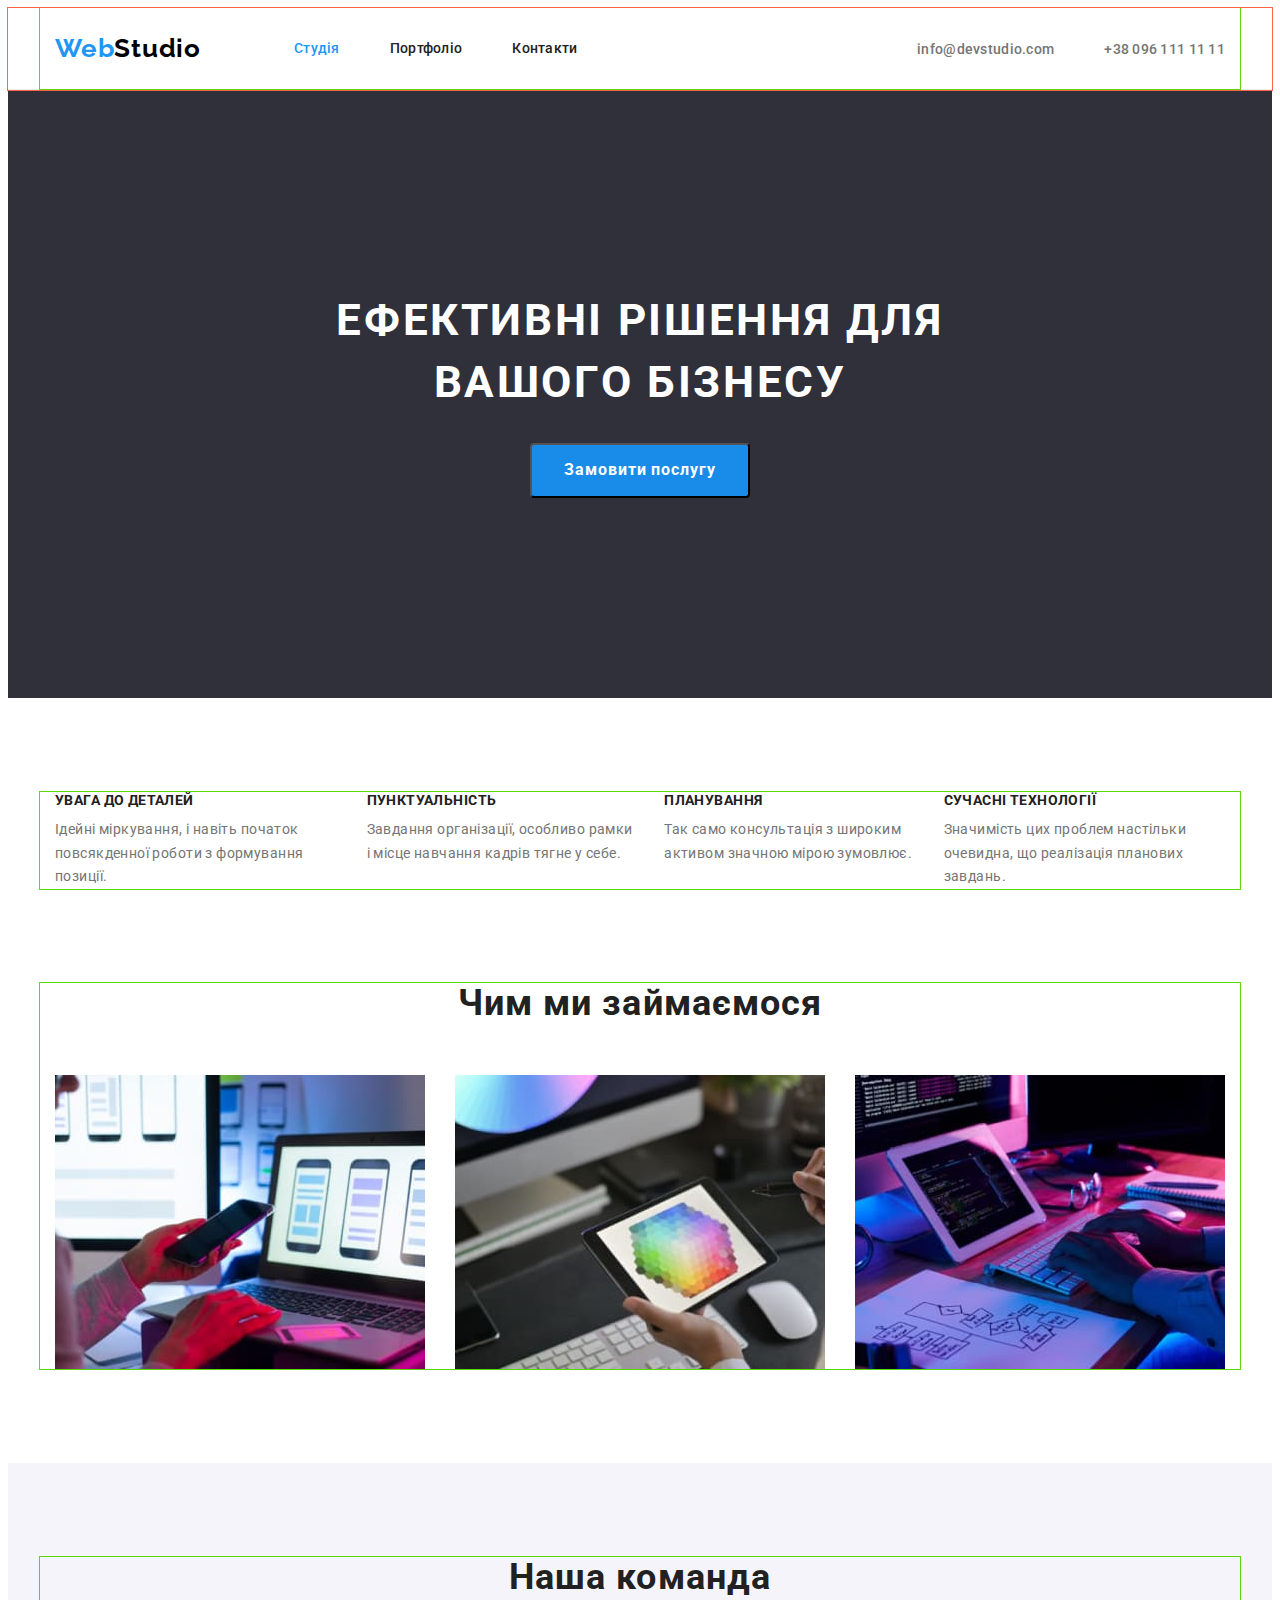
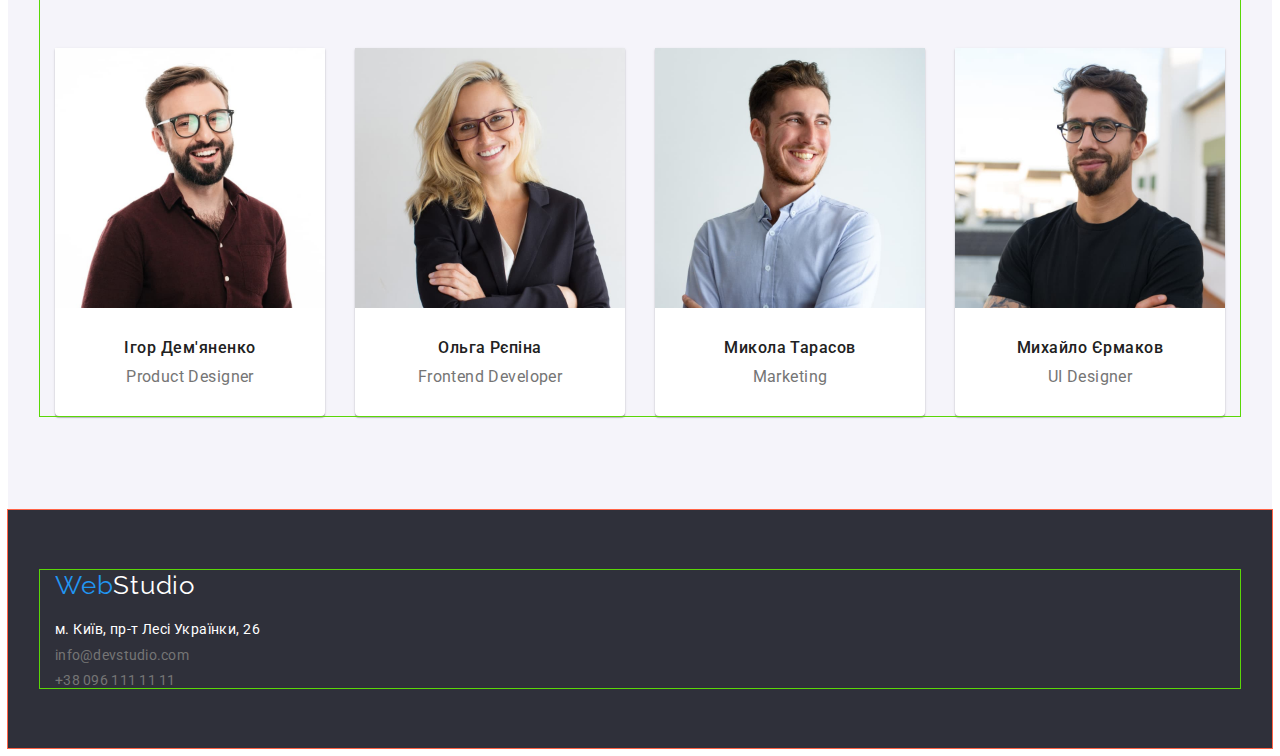
==== commit 18656616: "Add files via upload" ====
--- a/index.html
+++ b/index.html
@@ -1,135 +1,214 @@
 <!DOCTYPE html>
 <html lang="uk">
-<head>
-    <meta charset="UTF-8">
-    <meta http-equiv="X-UA-Compatible" content="IE=edge">
-    <meta name="viewport" content="width=device-width, initial-scale=1.0">
-    <link rel="preconnect" href="https://fonts.googleapis.com">
-    <link rel="preconnect" href="https://fonts.gstatic.com" crossorigin>
-    <link href="https://fonts.googleapis.com/css2?family=Montserrat:wght@400;700&family=Raleway:wght@700&family=Roboto:wght@400;500;700;900&display=swap"
-        rel="stylesheet">
+  <head>
+    <meta charset="UTF-8" />
+    <meta http-equiv="X-UA-Compatible" content="IE=edge" />
+    <meta name="viewport" content="width=device-width, initial-scale=1.0" />
+    <link rel="preconnect" href="https://fonts.googleapis.com" />
+    <link rel="preconnect" href="https://fonts.gstatic.com" crossorigin />
+    <link
+      href="https://fonts.googleapis.com/css2?family=Montserrat:wght@400;700&family=Raleway:wght@700&family=Roboto:wght@400;500;700;900&display=swap"
+      rel="stylesheet"
+    />
     <title>Document</title>
-    <link rel="stylesheet" href="https://cdnjs.cloudflare.com/ajax/libs/modern-normalize/1.1.0/modern-normalize.min.css"
-        integrity="sha512-wpPYUAdjBVSE4KJnH1VR1HeZfpl1ub8YT/NKx4PuQ5NmX2tKuGu6U/JRp5y+Y8XG2tV+wKQpNHVUX03MfMFn9Q=="
-        crossorigin="anonymous" referrerpolicy="no-referrer" />
-    <link rel="stylesheet" href="./css/styles.css">
-</head>
-<body>
+    <link
+      rel="stylesheet"
+      href="https://cdnjs.cloudflare.com/ajax/libs/modern-normalize/1.1.0/modern-normalize.min.css"
+      integrity="sha512-wpPYUAdjBVSE4KJnH1VR1HeZfpl1ub8YT/NKx4PuQ5NmX2tKuGu6U/JRp5y+Y8XG2tV+wKQpNHVUX03MfMFn9Q=="
+      crossorigin="anonymous"
+      referrerpolicy="no-referrer"
+    />
+    <link rel="stylesheet" href="./css/styles.css" />
+  </head>
+  <body>
     <!--Шапка-->
     <header class="header">
-        
-        <nav class="container container1">
-            <a href="./index.html" class="logo"><span class="accent">Web</span>Studio</a>
-        <ul class="navigation-list">
-            <li class="item"><a href="./index.html"  class="link current">Студія</a></li>
-            <li class="item"><a href="./portfolio.html" class="link">Портфоліо</a></li>
+      <div class="container container-internal">
+        <nav class="navigation">
+          <a href="./index.html" class="logo"
+            ><span class="accent">Web</span>Studio</a
+          >
+          <ul class="navigation-list">
+            <li class="item">
+              <a href="./index.html" class="link current">Студія</a>
+            </li>
+            <li class="item">
+              <a href="./portfolio.html" class="link">Портфоліо</a>
+            </li>
             <li class="item"><a href="" class="link">Контакти</a></li>
+          </ul>
+        </nav>
+        <ul class="list-addres">
+          <li class="item-mail">
+            <a href="meilto:info@devstudio.com" class="link mail"
+              >info@devstudio.com</a
+            >
+          </li>
+          <li class="item">
+            <a href="tel+380961111111" class="link tel">+38 096 111 11 11</a>
+          </li>
         </ul>
-         <ul class="list-addres"> 
-            <li class="item-mail"><a href="meilto:info@devstudio.com" class="mail">info@devstudio.com</a></li>
-            <li class="item"><a href="tel+380961111111" class="tel">+38 096 111 11 11</a></li>
-        </ul>
-        </nav>
-    
+      </div>
     </header>
     <!--Title-->
-        
-    <main >
-            <section class="heroy">
-                <div class="conteiner"> <h1 class="heroy-title">Ефективні рішення для вашого бізнесу</h1>
-                    <button type=button class="button">Замовити послугу</button>
-                </div>
-             
-            </section>
-
-          
-          <section class="section">
-            <div class="container container1"> 
-        <!--<h2 class="section-title">Наші переваги</h2>-->
-            <ul class="merit-list">
-                <li class="merit-element">
-                    <h3 class="merit-title">УВАГА ДО ДЕТАЛЕЙ</h3>
-                <p class="merit-paragraf">Ідейні міркування, і навіть початок повсякденної роботи з формування позиції.</p>
-            </li>
-            <li class="merit-element">
-                <h3 class="merit-title">ПУНКТУАЛЬНІСТЬ</h3>
-                <p class="merit-paragraf">Завдання організації, особливо рамки і місце навчання кадрів тягне у себе.</p>
-            </li>
-            <li class="merit-element">
-                <h3 class="merit-title">ПЛАНУВАННЯ</h3>
-                <p class="merit-paragraf">Так само консультація з широким активом значною мірою зумовлює.</p>
-            </li>
-            <li class="merit-element">
-                <h3 class="merit-title">СУЧАСНІ ТЕХНОЛОГІЇ</h3>
-                <p class="merit-paragraf">Значимість цих проблем настільки очевидна, що реалізація планових завдань.</p>
-            </li>
-            </ul>
-        </div>
-    </section>
-
-    <!--Робота-->
-    
-        <section class="section">
-            <div class="container">
-        <h2 class="section-title">Чим ми займаємося</h2>
-        <ul class="work">                                   <!--?????margin-->
+
+    <main>
+      <section class="heroy">
+        <div class="conteiner">
+          <h1 class="heroy-title">Ефективні рішення для вашого бізнесу</h1>
+          <button type="button" class="button">Замовити послугу</button>
+        </div>
+      </section>
+
+      <section class="section">
+        <div class="container">
+          <!--<h2 class="section-title">Наші переваги</h2>-->
+          <ul class="merit-list">
+            <li class="merit-element">
+              <h3 class="merit-title">УВАГА ДО ДЕТАЛЕЙ</h3>
+              <p class="merit-paragraf">
+                Ідейні міркування, і навіть початок повсякденної роботи з
+                формування позиції.
+              </p>
+            </li>
+            <li class="merit-element">
+              <h3 class="merit-title">ПУНКТУАЛЬНІСТЬ</h3>
+              <p class="merit-paragraf">
+                Завдання організації, особливо рамки і місце навчання кадрів
+                тягне у себе.
+              </p>
+            </li>
+            <li class="merit-element">
+              <h3 class="merit-title">ПЛАНУВАННЯ</h3>
+              <p class="merit-paragraf">
+                Так само консультація з широким активом значною мірою зумовлює.
+              </p>
+            </li>
+            <li class="merit-element">
+              <h3 class="merit-title">СУЧАСНІ ТЕХНОЛОГІЇ</h3>
+              <p class="merit-paragraf">
+                Значимість цих проблем настільки очевидна, що реалізація
+                планових завдань.
+              </p>
+            </li>
+          </ul>
+        </div>
+      </section>
+
+      <!--Робота-->
+
+      <section class="section our-work">
+        <div class="container">
+          <h2 class="section-title">Чим ми займаємося</h2>
+          <ul class="work">
+            <!--?????margin-->
             <li class="work-list">
-                <img width="370" height="294" src="./images/foto.jpg" alt="foto">
-                </li>
-                <li class="work-list">
-                    <img width="370" height="294" src="./images/foto1.jpg" alt="foto1">
-                </li>
-                <li class="work-list">
-                    <img width="370" height="294" src="./images/foto2.jpg" alt="foto2">
-                </li>
-            </ul>
-        </div>
-    </section>
-    
-    <!--People-->
-    <section class="section section1" >
+              <img
+                width="370"
+                height="294"
+                src="./images/foto.jpg"
+                alt="foto"
+              />
+            </li>
+            <li class="work-list">
+              <img
+                width="370"
+                height="294"
+                src="./images/foto1.jpg"
+                alt="foto1"
+              />
+            </li>
+            <li class="work-list">
+              <img
+                width="370"
+                height="294"
+                src="./images/foto2.jpg"
+                alt="foto2"
+              />
+            </li>
+          </ul>
+        </div>
+      </section>
+
+      <!--People-->
+      <section class="section section-people">
         <div class="container">
-            <h2 class="team-title">Наша команда</h2>
-        <ul class="staff">
-            <li class="staff-list">
-            <img width="270" height="260" src="./images/teamcard1.jpg" alt="Ігор Дем'яненко">
-            <h3 class="name-title">Ігор Дем'яненко </h3>
-            <p class="profession">Product Designer</p>
-            </li>
-            <li class="staff-list">
-            <img width="270" height="260" src="./images/teamcard2.jpg" alt="Ольга Рєпіна">
-            <h3 class="name-title">Ольга Рєпіна </h3>
-            <p class="profession">Frontend Developer</p>
-            </li>
-            <li class="staff-list">
-            <img width="270" height="260" src="./images/teamcard3.jpg" alt="Микола Тарасов">
-            <h3 class="name-title">Микола Тарасов </h3>
-            <p class="profession">Marketing</p>
-            </li>
-            <li class="staff-list" >
-            <img width="270" height="260" src="./images/teamcard4.jpg" alt="Михайло Єрмаков">
-            <h3 class="name-title">Михайло Єрмаков </h3>
-            <p class="profession">UI Designer</p>
-            </li>
-
-
-        </ul>
-    </div>
-    </section>
+          <h2 class="team-title">Наша команда</h2>
+          <ul class="staff">
+            <li class="staff-list">
+              <img
+                width="270"
+                height="260"
+                src="./images/teamcard1.jpg"
+                alt="Ігор Дем'яненко"
+              />
+              <div class="personnel">
+                <h3 class="name-title">Ігор Дем'яненко</h3>
+                <p class="profession">Product Designer</p>
+              </div>
+            </li>
+            <li class="staff-list">
+              <img
+                width="270"
+                height="260"
+                src="./images/teamcard2.jpg"
+                alt="Ольга Рєпіна"
+              />
+              <div class="personnel">
+                <h3 class="name-title">Ольга Рєпіна</h3>
+                <p class="profession">Frontend Developer</p>
+              </div>
+            </li>
+            <li class="staff-list">
+              <img
+                width="270"
+                height="260"
+                src="./images/teamcard3.jpg"
+                alt="Микола Тарасов"
+              />
+              <div class="personnel">
+                <h3 class="name-title">Микола Тарасов</h3>
+                <p class="profession">Marketing</p>
+              </div>
+            </li>
+            <li class="staff-list">
+              <img
+                width="270"
+                height="260"
+                src="./images/teamcard4.jpg"
+                alt="Михайло Єрмаков"
+              />
+              <div class="personnel">
+                <h3 class="name-title">Михайло Єрмаков</h3>
+                <p class="profession">UI Designer</p>
+              </div>
+            </li>
+          </ul>
+        </div>
+      </section>
     </main>
     <!---footer-->
     <footer class="footer-title">
-        
-        <div class="container">
-           <a href="" class="logo-footer"><span class="accent">Web</span>Studio</a>
-            <address>
-                <ul class="list-footer">
-                <li class="contakts-footer"><a href="м.Київ,пр-тЛесіУкраїнки,26" class="addres">м. Київ, пр-т Лесі Українки, 26</a></li>
-                <li class="contakts-footer"><a href="meilto:info@devstudio.com" class="mail">info@devstudio.com</a></li>
-                <li class="contakts-footer"><a href="tel+380961111111" class="tel">+38 096 111 11 11</a></li>
-                </ul>
-            </address>
-        </div>
-</footer>
-</body>
-</html>+      <div class="container">
+        <a href="" class="logo-footer"><span class="accent">Web</span>Studio</a>
+        <address>
+          <ul class="list-footer">
+            <li class="contakts-footer">
+              <a href="м.Київ,пр-тЛесіУкраїнки,26" class="addres"
+                >м. Київ, пр-т Лесі Українки, 26</a
+              >
+            </li>
+            <li class="contakts-footer">
+              <a href="meilto:info@devstudio.com" class="mail"
+                >info@devstudio.com</a
+              >
+            </li>
+            <li class="contakts-footer">
+              <a href="tel+380961111111" class="tel">+38 096 111 11 11</a>
+            </li>
+          </ul>
+        </address>
+      </div>
+    </footer>
+  </body>
+</html>
--- a/css/styles.css
+++ b/css/styles.css
@@ -1,13 +1,12 @@
-html{
+html {
   box-sizing: border-box;
 }
 
 *,
 *::before,
 *::after {
-box-sizing: inherit;
-}
-
+  box-sizing: inherit;
+}
 
 body {
   font-family: "Roboto", sans-serif;
@@ -15,21 +14,21 @@
   color: #212121;
   background-color: var(--body-color);
   letter-spacing: 0.03em;
-
-}
-:root{
---title-color:#212121;
---secondary-text:#757575;
---body-color:#FFFFFF;
---button-link:#2196F3;
-
+}
+:root {
+  --title-color: #212121;
+  --secondary-text: #757575;
+  --body-color: #ffffff;
+  --button-link: #2196f3;
 }
 h1,
 h2,
 h3,
 h4,
-p{
+p,
+ul {
   margin: 0;
+  padding: 0;
 }
 
 /* колір навігації заголовкіd тексту(title-color) #212121 */
@@ -43,15 +42,13 @@
 .header {
   outline: 1px solid tomato;
   background-color: var(--body-color);
-  border-bottom: 1px solid #ECECEC;
-  border-bottom-color:#ECECEC;
+  border-bottom: 1px solid #ececec;
+  border-bottom-color: #ececec;
   border-bottom-width: 1px;
   border-bottom-style: solid;
   margin-left: auto;
   margin-right: auto;
- width: 1600px;
-}
-
+}
 
 .container {
   outline: 1px solid rgb(90, 215, 7);
@@ -60,88 +57,80 @@
   margin-right: auto;
   padding-left: 15px;
   padding-right: 15px;
-  
-}
-.container1{
-  display:flex;
+}
+.container-internal {
+  display: flex;
   flex-wrap: wrap;
   justify-content: center;
 }
+.navigation {
+  display: flex;
+}
 
 .logo {
-  font-family:'Raleway',sans-serif;
+  font-family: "Raleway", sans-serif;
   font-weight: 700;
   font-size: 26px;
   line-height: 1.2;
   letter-spacing: 0.03em;
   color: #000000;
   text-decoration: none;
+  padding: 25px 0;
+}
+.accent {
+  color: var(--button-link);
+}
+.navigation-list {
+  list-style: none;
+  padding-inline-start: 0px;
+  display: flex;
+
+  margin-left: 93px;
+}
+.navigation-list > .item:not(:first-child) {
+  margin-left: 50px;
+}
+
+.list-addres {
+  font-weight: 500;
+  list-style: none;
+  line-height: 1.15;
+  padding-inline-start: 0px;
+  display: flex;
+  margin-left: auto;
   margin-top: auto;
   margin-bottom: auto;
 }
-.accent {
+
+.link {
+  text-decoration: none;
+  font-weight: 500;
+  line-height: 1.15;
+  letter-spacing: 0.02em;
+  color: var(--title-color);
+  padding: 32px 0;
+  display: block;
+}
+
+.item-mail {
+  margin-right: 50px;
+}
+
+.link:hover,
+.link:focus {
   color: var(--button-link);
-  
-}
-.navigation-list {
-  list-style: none;
-  padding-inline-start: 0px;
-  display: flex;
-margin-top: 32px;
-margin-bottom: 32px;
-margin-left: 93px;
-}
-.navigation-list>.item:not(:first-child){
-  margin-left: 50px;
-}
-
-
-.list-addres {
-  font-weight: 500;
-  list-style: none;
-  line-height: 1.15;
-  padding-inline-start: 0px;
-  display:flex;
- margin-left: 344px;
-margin-top: auto;
-margin-bottom: auto;
- 
-}
-
-.link {
-  text-decoration: none;
-  font-weight: 500;
-  line-height:1.15;
-  letter-spacing: 0.02em;
-  color:var(--title-color); 
-  
-   }
-.item{
-  
-}
-.item-mail{
-margin-right: 50px;
-}
-
- 
- .link:hover,
- .link:focus
- {
-    color: var(--button-link);
-    
- }
- .link.current{
+}
+.link.current {
   color: var(--button-link);
- }
-.mail{
+}
+.mail {
   text-decoration: none;
   letter-spacing: 0.02em;
   color: var(--secondary-text);
-  
 }
 .mail:hover,
-.mail:focus{
-    color:var(--button-link);
+.mail:focus {
+  color: var(--button-link);
 }
 .tel {
   text-decoration: none;
@@ -149,22 +138,17 @@
   color: var(--secondary-text);
 }
 .tel:hover,
-.tel:focus{
-    color: var(--button-link);
-} 
+.tel:focus {
+  color: var(--button-link);
+}
 
 /* Title */
 .heroy {
   background-color: #2f303a;
   padding-top: 200px;
   padding-bottom: 200px;
-  padding-left: 452px;
-  padding-right: 452px;
-  text-align: center;
-  margin-left: auto;
-  margin-right: auto;
-  width: 1600px;
- 
+
+  text-align: center;
 }
 
 .heroy-title {
@@ -176,12 +160,14 @@
   text-transform: uppercase;
   margin-top: 0;
   margin-bottom: 30px;
-
+  margin-left: auto;
+  margin-right: auto;
+  width: 696px;
 }
 .button {
   display: inline-block;
   color: #ffffff;
-  background-color: #188CE8;
+  background-color: #188ce8;
   font-family: "Roboto", sans-serif;
   padding: 10px 32px;
   letter-spacing: 0.06em;
@@ -196,32 +182,27 @@
 }
 
 .button:hover,
-.button:focus{
-background-color: #2196F3;
-}
-.button:active{
-background-color: #188CE8;
-width: 216px;
-height: 50px;
-left: 692px;
-top: 430px;
-box-shadow: 0px 4px 4px rgba(0, 0, 0, 0.15);
-border-radius: 4px;
+.button:focus {
+  background-color: #2196f3;
+}
+.button:active {
+  background-color: #188ce8;
+  width: 216px;
+  height: 50px;
+  left: 692px;
+  top: 430px;
+  box-shadow: 0px 4px 4px rgba(0, 0, 0, 0.15);
+  border-radius: 4px;
 }
 
 /* <h2>Наші переваги</h2> */
 
-
 .merit-list {
- list-style: none;
- display: flex;
- margin-top: 0;
- margin-bottom: 0;
-}
-.merit-list>.merit-element:not(:last-child){
+  display: flex;
+}
+.merit-list > .merit-element:not(:last-child) {
   margin-right: 30px;
 }
-
 
 .merit-title {
   color: var(--title-color);
@@ -229,25 +210,24 @@
   line-height: 1.15;
   letter-spacing: 0.03em;
   margin-bottom: 10px;
-
-  
 }
 .merit-paragraf {
- 
   line-height: 1.7;
   letter-spacing: 0.03em;
   color: var(--secondary-text);
 }
 
 /* Робота */
+img {
+  display: block;
+  min-width: 100%;
+}
 .section {
-  outline: 1px solid tomato;
- width: 1600px;
- margin-left: auto;
- margin-right: auto;
- padding-top: 94px;
- padding-bottom: 94px;
-
+  padding-top: 94px;
+  padding-bottom: 94px;
+}
+.our-work {
+  padding-top: 0;
 }
 .section-title {
   text-align: center;
@@ -255,28 +235,23 @@
   line-height: 1.15;
   letter-spacing: 0.03em;
   color: var(--title-color);
-  
 }
 .work {
   list-style: none;
   padding-left: 0;
   display: flex;
-  justify-content:space-between;
   margin-top: 50px;
   margin-bottom: 0;
 }
-.work>.work-list:not(:last-child){
- margin-right: 30px;
+.work > .work-list:not(:last-child) {
+  margin-right: 30px;
 }
 
 /* People */
 
- 
-
-.section1{
-  background-color: #F5F4FA;
-}
-
+.section-people {
+  background-color: #f5f4fa;
+}
 
 .team-title {
   text-align: center;
@@ -292,23 +267,24 @@
   justify-content: space-between;
   margin-top: 0;
   margin-bottom: 0;
-  
-  }
-
-  .staff>.staff-list:not(:last-child){
-    margin-right: 30px;}
-
-    .staff-list{
-  background-color: #FFFFFF;
-  text-align: center;
-  box-shadow: 0px 1px 3px rgba(0, 0, 0, 0.12), 0px 1px 1px rgba(0, 0, 0, 0.14), 0px 2px 1px rgba(0, 0, 0, 0.2);
+}
+
+.staff > .staff-list:not(:last-child) {
+  margin-right: 30px;
+}
+
+.staff-list {
+  background-color: #ffffff;
+  text-align: center;
+  box-shadow: 0px 1px 3px rgba(0, 0, 0, 0.12), 0px 1px 1px rgba(0, 0, 0, 0.14),
+    0px 2px 1px rgba(0, 0, 0, 0.2);
   border-radius: 0px 0px 4px 4px;
-
- 
+}
+.personnel {
+  padding: 30px 0;
 }
 .name-title {
- margin-top: 30px;
- margin-bottom: 10px;
+  margin-bottom: 10px;
   font-weight: 500;
   font-size: 16px;
   line-height: 1.2;
@@ -316,70 +292,56 @@
   color: #212121;
 }
 .profession {
-  margin-bottom: 30px;
   color: var(--secondary-text);
+  font-size: 16px;
 }
 
 /* footer */
 
 .footer-title {
-  margin-right: auto;
-  margin-left: auto;
   padding-top: 60px;
   padding-bottom: 60px;
   outline: 1px solid tomato;
   background-color: #2f303a;
-  width: 1600px;
-}
-.container-footer{
-  outline: 1px solid rgb(90, 215, 7);
-  width: 1200px;
-  margin-left: auto;
-  margin-right: auto;
-  padding-top: 60px;
-  padding-bottom: 60px;
-  
-}
-.kontent{
+}
+
+.kontent {
   display: block;
 }
 .logo-footer {
-  font-family:'Raleway',sans-serif;
+  font-family: "Raleway", sans-serif;
   font-size: 26px;
   text-decoration: none;
   line-height: 1.2;
   letter-spacing: 0.03em;
-  color: #FFFFFF;
+  color: #ffffff;
   margin-bottom: 20px;
 }
+address {
+  margin-top: 20px;
+}
 
 .list-footer {
   list-style: none;
-  margin-top: 20px;
+}
+.contakts-footer:last-child {
   margin-bottom: 0;
-  
 }
 .contakts-footer {
   font-weight: 400;
   text-decoration: none;
   font-style: normal;
   margin-bottom: 9px;
-  
-}
-.addres{
-line-height: 1.2;
-text-decoration: none;
-color: #FFFFFF;
-
+}
+.addres {
+  line-height: 1.2;
+  text-decoration: none;
+  color: #ffffff;
 }
 
 /* портфоліо */
 
-
-  
-
-
-.visually-hidden{ 
+.visually-hidden {
   position: absolute;
   width: 1px;
   height: 1px;
@@ -389,90 +351,76 @@
   white-space: nowrap;
   clip-path: inset(100%);
   clip: rect(0 0 0 0);
-  overflow: hidden;} 
-  
-
-  .list-button{
-    display: flex;
-    justify-content: center;
-    margin-top: 0;
-    margin-bottom: 50px;
-    
-  }
-  .list-button>.filter:not(:last-child){
-    margin-right: 8px;
-  }
-
-.button-portfolio{
-  font-family: 'Roboto',sans-serif;
-    color:var(--title-color);
-    background-color: #F5F4FA;
-font-weight: 500;
-font-size: 16px;
-line-height: 1.5;
-text-align: center;
-letter-spacing: 0.03em;
-border: none;
-padding: 6px 25px;
-cursor: pointer;
-border-radius: 4px;
-
-
+  overflow: hidden;
+}
+
+.list-button {
+  display: flex;
+  justify-content: center;
+  margin-top: 0;
+  margin-bottom: 50px;
+}
+.list-button > .filter:not(:last-child) {
+  margin-right: 8px;
+}
+
+.button-portfolio {
+  font-family: "Roboto", sans-serif;
+  color: var(--title-color);
+  background-color: #f5f4fa;
+  font-weight: 500;
+  font-size: 16px;
+  line-height: 1.5;
+  text-align: center;
+  letter-spacing: 0.03em;
+  border: none;
+  padding: 6px 25px;
+  cursor: pointer;
+  border-radius: 4px;
 }
 .button-portfolio:hover,
-.button-portfolio:focus{
-    color: #FFFFFF;
-    background-color: var(--button-link);
-}
-
-
-ul{
-list-style: none;
-padding-inline-start: 0;
-}
-.card-set{
+.button-portfolio:focus {
+  color: #ffffff;
+  background-color: var(--button-link);
+}
+
+ul {
+  list-style: none;
+  padding-inline-start: 0;
+}
+.card-set {
   display: flex;
   flex-wrap: wrap;
   margin-bottom: 0;
 }
-.card-list{
+.card-list {
   margin-right: 30px;
   margin-bottom: 30px;
-  box-sizing: border-box;
-
-
-width: 370px;
-height: 404px;
-left: 215px;
-top: 262px;
-
-background: #FFFFFF;
-border: 1px solid #EEEEEE;
-  
-}
-.card-list:nth-child(3n){
+  width: 370px;
+}
+.card-list:nth-child(3n) {
   margin-right: 0;
- 
-}
-.card-list:nth-last-child(-n+3){
+}
+.card-list:nth-last-child(-n + 3) {
   margin-bottom: 0;
 }
-
-
-.portfolio-title{
-font-size: 18px;
-line-height: 2;
-letter-spacing: 0.06em;
-color:var(--title-color);
-margin: 20px 24px 4px;
-
-
-}
-.categories{
-margin: 4px 24px 20px;
-font-size: 16px;
-line-height: 1.9;
-letter-spacing: 0.03em;
-color: var(--secondary-text);
-
-}+.card-blok {
+  padding: 20px 24px;
+  border-left: 1px solid #eeeeee;
+  border-right: 1px solid #eeeeee;
+  border-bottom: 1px solid #eeeeee;
+}
+
+.portfolio-title {
+  font-size: 18px;
+  line-height: 2;
+  letter-spacing: 0.06em;
+  color: var(--title-color);
+  margin-bottom: 4px;
+}
+.categories {
+  font-size: 16px;
+  line-height: 1.9;
+  letter-spacing: 0.03em;
+  color: var(--secondary-text);
+}
